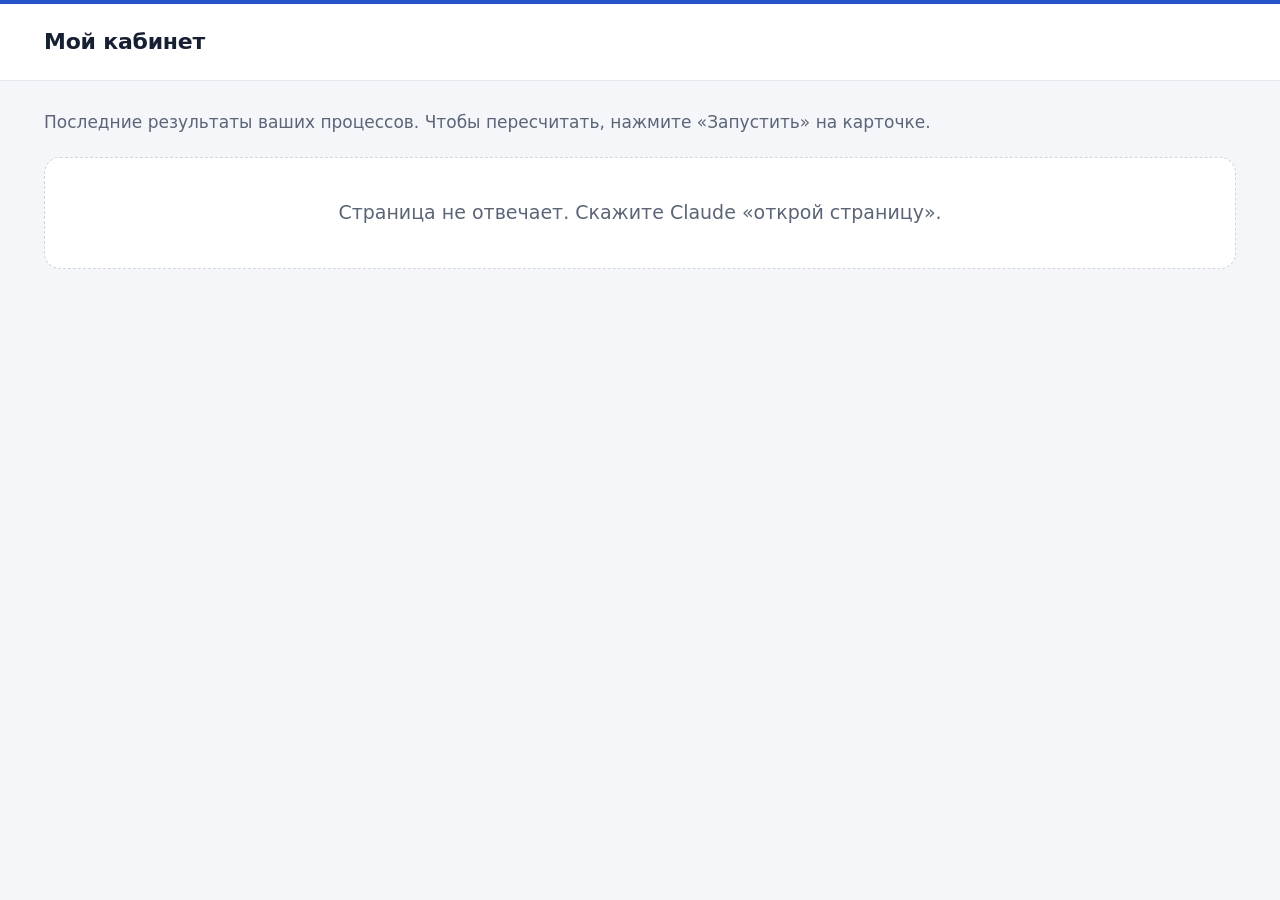
==== templates/site/index.html @ 658ce937 "feat: сервисы в кабинете, интернет в программах, бренд страницы (D113) Скилл не обязателен: основа п" ====
<!doctype html>
<html lang="ru">
<head>
<meta charset="utf-8">
<meta name="viewport" content="width=device-width, initial-scale=1">
<meta name="referrer" content="no-referrer">
<title>Мой кабинет</title>
<style>
  /* Цвета и размеры страницы. Папка бренда (brand/theme.css, подключена ниже) переопределяет эти переменные:
     --accent и --accent-ink: кнопка «Запустить» и её текст; --accent-dark и --accent-dark-ink: кнопка
     под указателем; --link: ссылки на файлы; --stripe: полоса над шапкой; --logo-height: высота логотипа.
     Текст на кнопке и ссылки держат контраст не ниже 4,5:1 (WCAG AA). */
  :root {
    color-scheme: light;
    --bg: #f4f6f9;
    --card: #ffffff;
    --header-bg: #ffffff;
    --text: #172033;
    --muted: #5b6577;
    --line: #e2e7ee;
    --line-strong: #cfd6e0;
    --th-bg: #f6f8fb;
    --accent: #2456c9;
    --accent-ink: #ffffff;
    --accent-dark: #1a3f96;
    --accent-dark-ink: #ffffff;
    --link: var(--accent-dark);
    --stripe: var(--accent);
    --logo-height: 40px;
    --radius: 16px;
    --shadow: 0 1px 2px rgba(16, 24, 40, 0.05), 0 2px 8px rgba(16, 24, 40, 0.04);
    --red: #b42318;
    --red-bg: #fef1f0;
    --yellow: #8a5300;
    --yellow-bg: #fff7e0;
    --green: #1f7a3a;
    --green-bg: #effaf2;
    --grey: #4f5662;
    --grey-bg: #f0f2f5;
  }
  * { box-sizing: border-box; }
  [hidden] { display: none !important; }
  body {
    margin: 0;
    background: var(--bg);
    color: var(--text);
    font: 17px/1.55 "Segoe UI Variable Text", "Segoe UI", system-ui, -apple-system, BlinkMacSystemFont, "Helvetica Neue", Roboto, Arial, sans-serif;
    -webkit-font-smoothing: antialiased;
    text-rendering: optimizeLegibility;
  }
  .wrap { max-width: 1240px; margin: 0 auto; padding-left: 24px; padding-right: 24px; }

  /* Шапка: полоса цвета компании, логотип, название страницы. */
  .top {
    background: var(--header-bg);
    border-bottom: 1px solid var(--line);
    box-shadow: inset 0 4px 0 var(--stripe);
  }
  .top-inner { display: flex; align-items: center; gap: 16px 22px; min-height: 80px; padding-top: 4px; }
  .brand-logo { display: block; height: var(--logo-height); width: auto; max-width: 260px; object-fit: contain; }
  .brand-name { font-size: 20px; font-weight: 700; letter-spacing: -0.01em; white-space: nowrap; }
  h1 { font-size: 22px; line-height: 1.2; font-weight: 600; letter-spacing: -0.01em; margin: 0; }
  .top.branded h1 { padding-left: 22px; border-left: 1px solid var(--line-strong); color: var(--muted); }

  main { padding-top: 28px; padding-bottom: 56px; }
  .lead { margin: 0 0 22px; color: var(--muted); font-size: 17px; }
  .empty, .loading {
    background: var(--card);
    border: 1px dashed var(--line-strong);
    border-radius: var(--radius);
    padding: 40px 28px;
    font-size: 19px;
    text-align: center;
    color: var(--muted);
    margin: 0;
  }

  /* Карточка процесса. */
  .card {
    background: var(--card);
    border: 1px solid var(--line);
    border-radius: var(--radius);
    padding: 22px 26px 24px;
    margin-bottom: 20px;
    box-shadow: var(--shadow);
  }
  .card > :last-child { margin-bottom: 0; }
  .card-head { display: flex; flex-wrap: wrap; align-items: center; justify-content: space-between; gap: 12px 24px; }
  .card-title { display: flex; flex-wrap: wrap; align-items: center; gap: 8px 14px; min-width: 0; }
  .card h2 { font-size: 22px; line-height: 1.25; font-weight: 650; letter-spacing: -0.01em; margin: 0; overflow-wrap: anywhere; }
  .badge {
    display: inline-flex;
    align-items: center;
    gap: 7px;
    padding: 3px 12px;
    border-radius: 999px;
    font-size: 14px;
    font-weight: 600;
    line-height: 1.4;
  }
  .badge::before { content: ""; width: 8px; height: 8px; border-radius: 50%; background: currentColor; }
  .badge-red { color: var(--red); background: var(--red-bg); box-shadow: inset 0 0 0 1px rgba(180, 35, 24, 0.18); }
  .badge-yellow { color: var(--yellow); background: var(--yellow-bg); box-shadow: inset 0 0 0 1px rgba(138, 83, 0, 0.18); }
  .badge-green { color: var(--green); background: var(--green-bg); box-shadow: inset 0 0 0 1px rgba(31, 122, 58, 0.18); }
  .updated { color: var(--muted); font-size: 15px; margin: 4px 0 14px; }
  .summary {
    font-size: 18px;
    margin: 0 0 18px;
    padding: 12px 16px;
    background: var(--th-bg);
    border-radius: 10px;
  }

  /* Таблица результата: шапка таблицы остаётся на месте при прокрутке длинного списка. */
  .table-wrap { overflow: auto; max-height: 72vh; border: 1px solid var(--line); border-radius: 12px; }
  table { border-collapse: separate; border-spacing: 0; width: 100%; font-size: 15px; font-variant-numeric: tabular-nums; }
  th, td { text-align: left; vertical-align: top; padding: 10px 14px; border-bottom: 1px solid var(--line); }
  th {
    position: sticky;
    top: 0;
    z-index: 1;
    background: var(--th-bg);
    color: var(--muted);
    font-size: 14px;
    font-weight: 600;
    border-bottom-color: var(--line-strong);
  }
  tbody tr:last-child td { border-bottom: 0; }
  tbody tr:hover td { background-image: linear-gradient(rgba(16, 24, 40, 0.035), rgba(16, 24, 40, 0.035)); }
  td.mark { font-weight: 600; white-space: nowrap; }
  tr.row-red td { background-color: var(--red-bg); }
  tr.row-yellow td { background-color: var(--yellow-bg); }
  tr.row-green td { background-color: var(--green-bg); }
  tr.row-grey td { background-color: var(--grey-bg); }
  tr.row-red td.mark { color: var(--red); }
  tr.row-yellow td.mark { color: var(--yellow); }
  tr.row-green td.mark { color: var(--green); }
  tr.row-grey td.mark, tr.row-info td.mark { color: var(--grey); }
  tr[class^="row-"] td.mark::before {
    content: "";
    display: inline-block;
    width: 8px;
    height: 8px;
    margin: 0 8px 1px 0;
    border-radius: 50%;
    background: currentColor;
    vertical-align: middle;
  }
  tr.row-info td.mark::before { border-radius: 2px; }
  .files { margin: 16px 0 0; color: var(--muted); }
  .files a { color: var(--link); font-weight: 600; text-underline-offset: 3px; }
  .files a:hover { text-decoration-thickness: 2px; }

  /* Кнопка «Запустить»: треугольник «пуск», во время расчёта крутится значок. */
  .actions { display: flex; align-items: center; }
  .actions p { margin: 0; }
  button.run {
    display: inline-flex;
    align-items: center;
    justify-content: center;
    gap: 10px;
    font: inherit;
    font-size: 16px;
    font-weight: 600;
    min-height: 46px;
    padding: 10px 24px 10px 20px;
    border: 0;
    border-radius: 10px;
    background: var(--accent);
    color: var(--accent-ink);
    box-shadow: 0 1px 2px rgba(16, 24, 40, 0.14);
    cursor: pointer;
    transition: background-color 0.15s ease, color 0.15s ease;
  }
  button.run::before {
    content: "";
    width: 0;
    height: 0;
    border-left: 10px solid currentColor;
    border-top: 6px solid transparent;
    border-bottom: 6px solid transparent;
  }
  button.run:hover:not(:disabled) { background: var(--accent-dark); color: var(--accent-dark-ink); }
  button.run:focus-visible { outline: 3px solid var(--accent-dark); outline-offset: 3px; }
  button.run:disabled { background: #e6e9ef; color: #4a5363; box-shadow: none; cursor: default; }
  button.run:disabled::before {
    width: 14px;
    height: 14px;
    border: 2px solid currentColor;
    border-right-color: transparent;
    border-radius: 50%;
    animation: spin 0.9s linear infinite;
  }
  @keyframes spin { to { transform: rotate(360deg); } }
  @media (prefers-reduced-motion: reduce) {
    button.run:disabled::before { animation: none; }
  }
  .hint { color: var(--muted); }
  .error, .run-error { color: var(--red); overflow-wrap: anywhere; }
  .error { margin: 12px 0 0; }
  .run-error { margin: 12px 0 0; font-weight: 600; padding: 10px 14px; background: var(--red-bg); border-radius: 10px; }

  @media (max-width: 640px) {
    body { font-size: 16px; }
    .wrap { padding-left: 16px; padding-right: 16px; }
    .top-inner { min-height: 64px; }
    .brand-logo { height: calc(var(--logo-height) * 0.8); }
    h1 { font-size: 19px; }
    .top.branded h1 { padding-left: 16px; }
    main { padding-top: 20px; }
    .card { padding: 16px; }
    .card h2 { font-size: 20px; }
    .summary { font-size: 17px; }
    table { font-size: 14px; }
    .actions, button.run { width: 100%; }
  }
</style>
<link rel="stylesheet" href="brand/theme.css">
</head>
<body data-cabinet="ok">
<header class="top" id="top">
  <div class="wrap top-inner">
    <img class="brand-logo" id="brand-logo" alt="" hidden>
    <span class="brand-name" id="brand-name" hidden></span>
    <h1>Мой кабинет</h1>
  </div>
</header>
<main class="wrap">
  <p class="lead">Последние результаты ваших процессов. Чтобы пересчитать, нажмите «Запустить» на карточке.</p>
  <div id="processes" aria-live="polite"><p class="loading">Загружаю процессы…</p></div>
</main>
<script src="render.js"></script>
<script>
(function () {
  'use strict';
  var box = document.getElementById('processes');
  var list = [];
  var messages = {};
  var POLL_MS = 2000;
  var REFRESH_MS = 10000;
  var shown = '';
  var OFFLINE = 'Страница не отвечает. Скажите Claude «открой страницу».';
  var STOPPED = 'Страница остановлена. Скажите Claude «открой страницу».';
  // После трёх неудачных запросов подряд вкладка больше ничего не спрашивает: страница остановлена,
  // а на её номере может работать чужая программа. Адрес с новым токеном даёт Claude.
  var MAX_FAILS = 3;
  var fails = 0;
  var stopped = false;
  var timer = null;

  // true: запросов больше не будет.
  function failed() {
    fails += 1;
    if (fails < MAX_FAILS) return false;
    stopped = true;
    if (timer !== null) clearInterval(timer);
    shown = '';
    box.innerHTML = '<p class="empty">' + STOPPED + '</p>';
    return true;
  }

  function answered() {
    fails = 0;
  }

  // Перерисовываем, только если что-то поменялось: иначе прокрутка таблиц сбрасывалась бы раз в 10 секунд.
  function draw() {
    if (stopped) return;
    var html = window.CabinetRender.renderPage(list, messages);
    if (html === shown) return;
    shown = html;
    box.innerHTML = html;
  }

  function find(slug) {
    for (var i = 0; i < list.length; i++) if (list[i].slug === slug) return list[i];
    return null;
  }

  function setRunning(slug, running) {
    var p = find(slug);
    if (p) p.running = running;
  }

  function load() {
    if (stopped) return;
    return fetch('api/processes', { cache: 'no-store' })
      .then(function (r) {
        if (!r.ok) throw new Error(String(r.status));
        return r.json();
      })
      .then(function (data) {
        if (!Array.isArray(data)) throw new Error('не список');
        answered();
        list = data;
        draw();
        list.forEach(function (p) {
          if (p.running) poll(p.slug);
        });
      })
      .catch(function () {
        if (failed()) return;
        shown = '';
        box.innerHTML = '<p class="empty">' + OFFLINE + '</p>';
      });
  }

  var polling = {};

  // Раз в 2 секунды спрашиваем, идёт ли расчёт; по окончании перерисовываем карточки.
  function poll(slug) {
    if (stopped || polling[slug]) return;
    polling[slug] = true;
    setTimeout(function () {
      if (stopped) return;
      fetch('api/status/' + encodeURIComponent(slug), { cache: 'no-store' })
        .then(function (r) {
          if (r.status === 403) throw new Error('403');
          return r.json();
        })
        .then(function (s) {
          answered();
          polling[slug] = false;
          if (s.running) return poll(slug);
          if (s.lastRun && !s.lastRun.ok) {
            messages[slug] = 'Расчёт не удался. Подробности в output/' + slug + '/last-run.log';
          } else {
            delete messages[slug];
          }
          return load();
        })
        .catch(function () {
          polling[slug] = false;
          if (failed()) return;
          messages[slug] = OFFLINE;
          setRunning(slug, false);
          draw();
        });
    }, POLL_MS);
  }

  function run(slug) {
    if (stopped) return;
    delete messages[slug];
    setRunning(slug, true);
    draw();
    fetch('api/run/' + encodeURIComponent(slug), {
      method: 'POST',
      headers: { 'X-Cabinet': '1', 'Content-Type': 'application/json' },
      body: '{}',
    })
      .then(function (r) {
        if (r.status === 202) {
          answered();
          return poll(slug);
        }
        return r.json().catch(function () { return {}; }).then(function (j) {
          // 403 без текста ошибки: адрес с этим токеном уже не страница кабинета.
          if (r.status === 403 && !j.error) throw new Error('403');
          answered();
          messages[slug] = j.error || 'Не получилось запустить расчёт.';
          // 409 ERUNNING: этот процесс уже идёт, ждём его; успел закончиться, показываем свежую карточку.
          // 409 ELIMIT (идут два других расчёта) и прочие ошибки: текст остаётся, кнопка снова доступна.
          if (r.status === 409 && j.code === 'ERUNNING') {
            return fetch('api/status/' + encodeURIComponent(slug), { cache: 'no-store' })
              .then(function (x) { return x.json(); })
              .then(function (s) {
                if (s.running) {
                  draw();
                  return poll(slug);
                }
                delete messages[slug];
                return load();
              });
          }
          setRunning(slug, false);
          draw();
        });
      })
      .catch(function () {
        if (failed()) return;
        messages[slug] = OFFLINE;
        setRunning(slug, false);
        draw();
      });
  }

  box.addEventListener('click', function (e) {
    var b = e.target.closest('button[data-run]');
    if (b && !b.disabled && !stopped) run(b.getAttribute('data-run'));
  });
  // Вернулись на страницу (например, после запуска фразой в Claude): показываем свежие карточки.
  window.addEventListener('focus', load);
  // Запуск фразой в Claude: пока страница на экране, список перечитывается раз в 10 секунд, и время на карточке
  // обновляется без перезагрузки. Скрытая вкладка не опрашивает.
  timer = setInterval(function () {
    if (document.visibilityState === 'visible') load();
  }, REFRESH_MS);
  document.addEventListener('visibilitychange', function () {
    if (document.visibilityState === 'visible') load();
  });
  load();
})();
</script>
<script>
// Логотип и название компании из папки бренда (tools/brand.mjs): brand/logo.svg, иначе brand/logo.png,
// название из brand/brand.json ({"name": "..."}). Нет папки или файла: шапка без логотипа и пустых рамок.
(function () {
  'use strict';
  var top = document.getElementById('top');
  var logo = document.getElementById('brand-logo');
  var nameBox = document.getElementById('brand-name');
  if (!top || !logo || !nameBox || typeof logo.addEventListener !== 'function') return;
  var TITLE = 'Мой кабинет';
  var sources = ['brand/logo.svg', 'brand/logo.png'];
  var state = { name: '', logo: false };

  function paint() {
    top.className = state.logo || state.name ? 'top branded' : 'top';
    logo.hidden = !state.logo;
    logo.alt = state.name || 'Логотип компании';
    // С логотипом название не повторяем: оно уже на логотипе.
    nameBox.hidden = state.logo || !state.name;
    nameBox.textContent = state.name;
    document.title = state.name ? TITLE + ' · ' + state.name : TITLE;
  }

  logo.addEventListener('load', function () {
    state.logo = true;
    paint();
  });
  logo.addEventListener('error', function () {
    sources.shift();
    if (sources.length) {
      logo.src = sources[0];
      return;
    }
    state.logo = false;
    paint();
  });
  logo.src = sources[0];

  fetch('brand/brand.json', { cache: 'no-store' })
    .then(function (r) {
      return r.ok ? r.json() : null;
    })
    .then(function (b) {
      var name = b && typeof b.name === 'string' ? b.name.trim().slice(0, 80) : '';
      if (!name) return;
      state.name = name;
      paint();
    })
    .catch(function () {});
})();
</script>
</body>
</html>
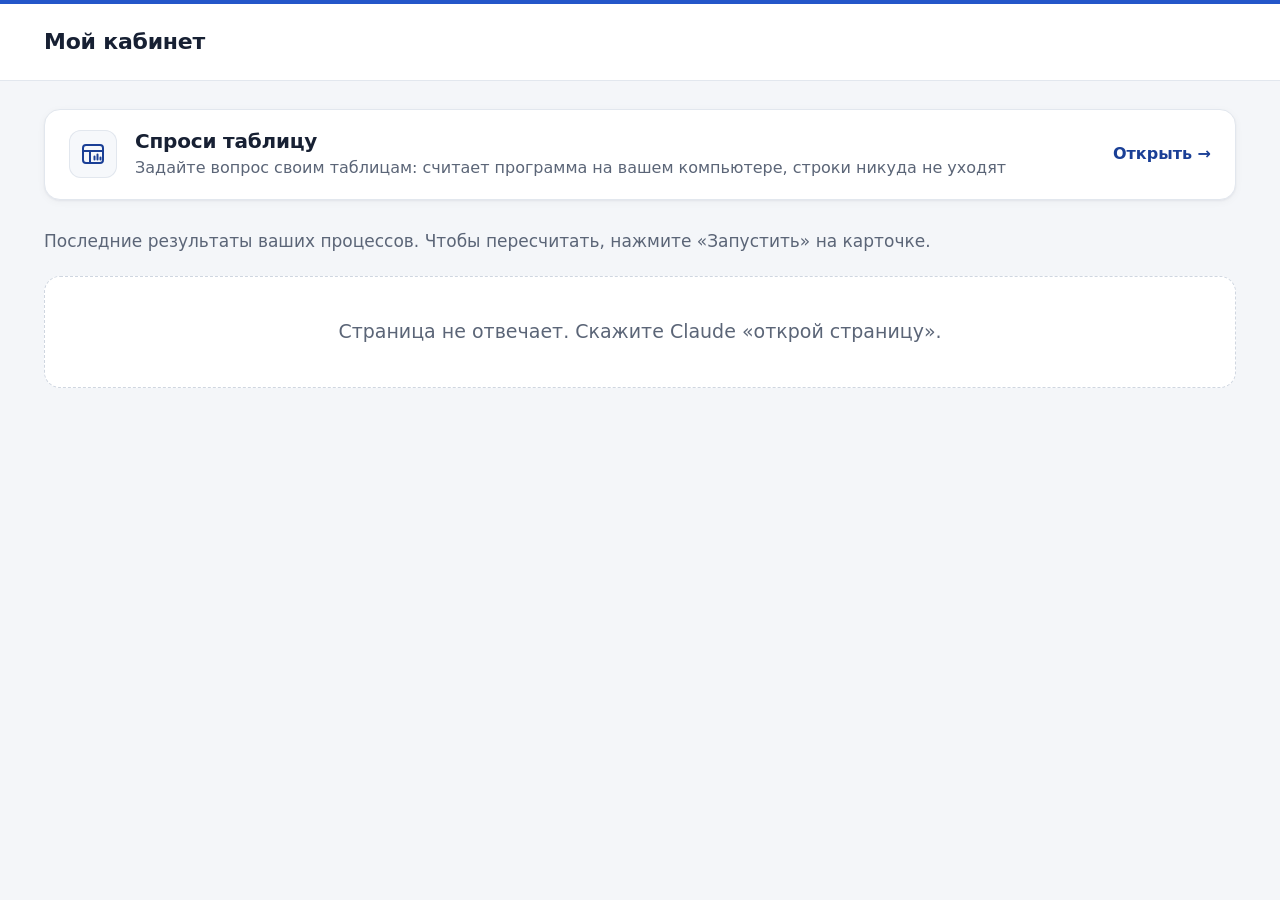
==== commit cf16a0f2: "feat: сервис «Спроси таблицу», модель в сервисах через проверку данных, секреты в .env (D114) - tool" ====
--- a/templates/site/index.html
+++ b/templates/site/index.html
@@ -75,6 +75,39 @@
     margin: 0;
   }
 
+  /* Карточка-ссылка на сервис «Спроси таблицу» (страница analiz.html): видна всегда, над карточками процессов. */
+  .service {
+    display: flex;
+    align-items: center;
+    gap: 18px;
+    background: var(--card);
+    border: 1px solid var(--line);
+    border-radius: var(--radius);
+    padding: 18px 24px;
+    margin-bottom: 28px;
+    box-shadow: var(--shadow);
+    color: var(--text);
+    text-decoration: none;
+    transition: border-color 0.15s ease, box-shadow 0.15s ease;
+  }
+  .service:hover { border-color: var(--accent-dark); box-shadow: 0 2px 4px rgba(16, 24, 40, 0.06), 0 6px 18px rgba(16, 24, 40, 0.08); }
+  .service:focus-visible { outline: 3px solid var(--accent-dark); outline-offset: 3px; }
+  .service-icon {
+    flex: none;
+    display: grid;
+    place-items: center;
+    width: 48px;
+    height: 48px;
+    border-radius: 12px;
+    background: var(--th-bg);
+    box-shadow: inset 0 0 0 1px var(--line);
+    color: var(--accent-dark);
+  }
+  .service-text { display: flex; flex-direction: column; gap: 2px; min-width: 0; flex: 1; }
+  .service-title { font-size: 20px; font-weight: 650; letter-spacing: -0.01em; line-height: 1.3; }
+  .service-desc { color: var(--muted); font-size: 16px; }
+  .service-go { flex: none; color: var(--link); font-weight: 600; font-size: 16px; white-space: nowrap; }
+
   /* Карточка процесса. */
   .card {
     background: var(--card);
@@ -213,6 +246,8 @@
     .summary { font-size: 17px; }
     table { font-size: 14px; }
     .actions, button.run { width: 100%; }
+    .service { padding: 14px 16px; gap: 14px; align-items: flex-start; }
+    .service-go { display: none; }
   }
 </style>
 <link rel="stylesheet" href="brand/theme.css">
@@ -226,6 +261,14 @@
   </div>
 </header>
 <main class="wrap">
+  <a class="service" href="analiz.html">
+    <span class="service-icon" aria-hidden="true"><svg width="26" height="26" viewBox="0 0 26 26" fill="none" stroke="currentColor" stroke-width="2" stroke-linecap="round" stroke-linejoin="round"><rect x="3" y="4" width="20" height="18" rx="3"/><path d="M3 10h20M10 10v12"/><path d="M14.5 18.5v-3M17.5 18.5v-5M20.5 18.5v-2"/></svg></span>
+    <span class="service-text">
+      <span class="service-title">Спроси таблицу</span>
+      <span class="service-desc">Задайте вопрос своим таблицам: считает программа на вашем компьютере, строки никуда не уходят</span>
+    </span>
+    <span class="service-go" aria-hidden="true">Открыть →</span>
+  </a>
   <p class="lead">Последние результаты ваших процессов. Чтобы пересчитать, нажмите «Запустить» на карточке.</p>
   <div id="processes" aria-live="polite"><p class="loading">Загружаю процессы…</p></div>
 </main>
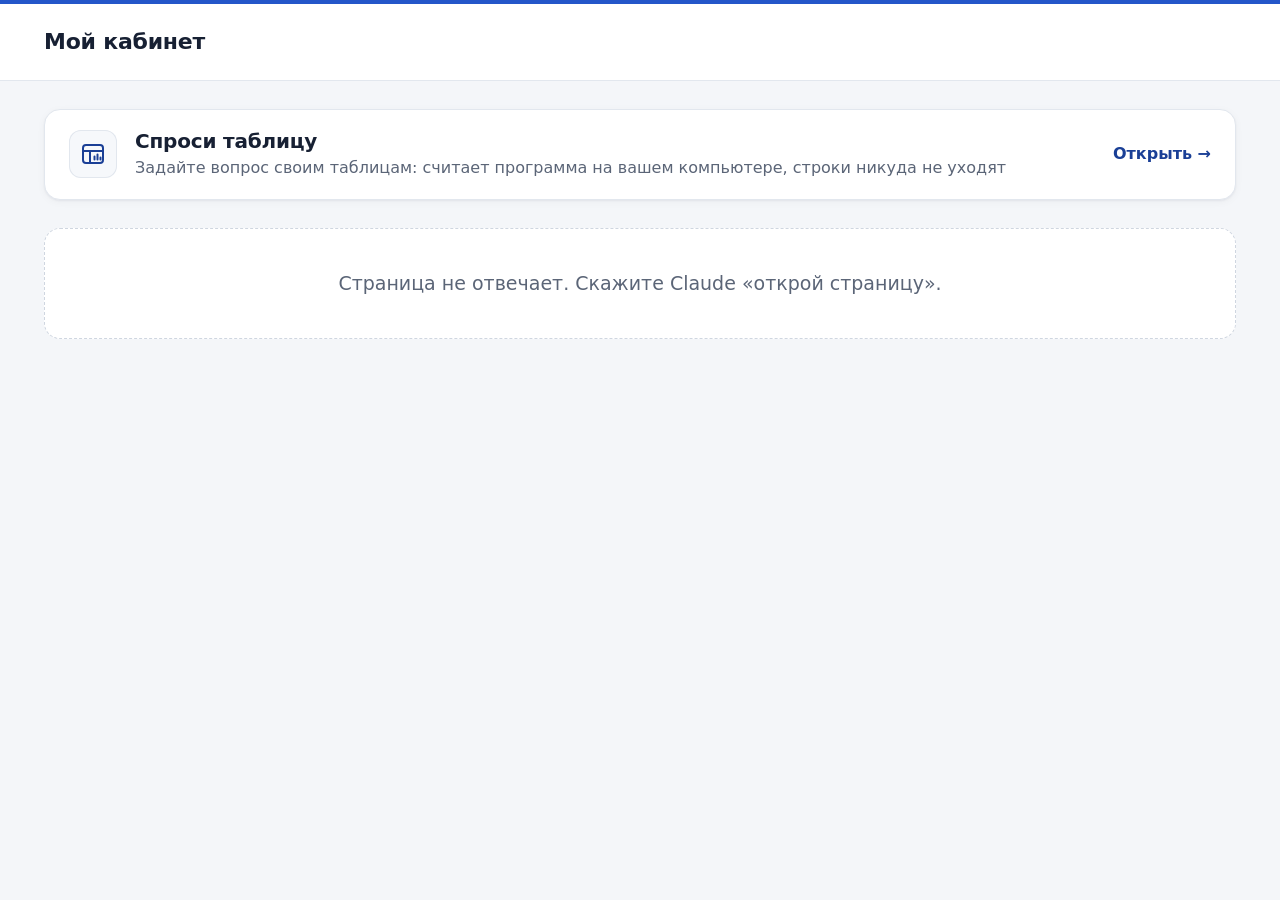
==== commit 45cdb317: "fix: главная без строки «Последние результаты» и без подсказки при пустом списке (Дмитрий 29.10) Co-" ====
--- a/templates/site/index.html
+++ b/templates/site/index.html
@@ -269,7 +269,6 @@
     </span>
     <span class="service-go" aria-hidden="true">Открыть →</span>
   </a>
-  <p class="lead">Последние результаты ваших процессов. Чтобы пересчитать, нажмите «Запустить» на карточке.</p>
   <div id="processes" aria-live="polite"><p class="loading">Загружаю процессы…</p></div>
 </main>
 <script src="render.js"></script>
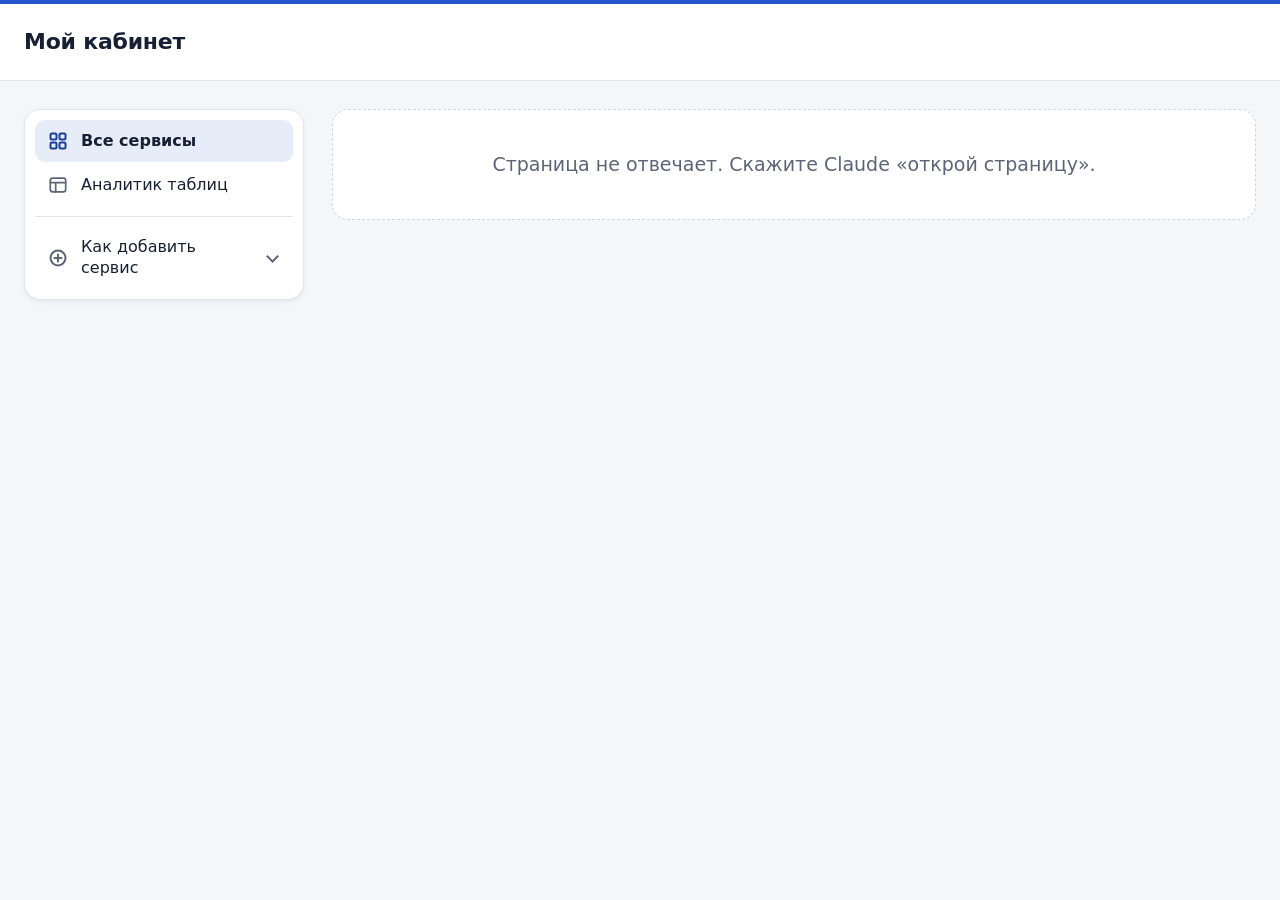
==== commit beea38ac: "feat: сервисы-проекты, витрина кабинета, «Аналитик таблиц», загрузка файлов (Дмитрий 30.10) - Сервис" ====
--- a/templates/site/index.html
+++ b/templates/site/index.html
@@ -48,7 +48,8 @@
     -webkit-font-smoothing: antialiased;
     text-rendering: optimizeLegibility;
   }
-  .wrap { max-width: 1240px; margin: 0 auto; padding-left: 24px; padding-right: 24px; }
+  .wrap { max-width: 1280px; margin: 0 auto; padding-left: 24px; padding-right: 24px; }
+  .sr-only { position: absolute; width: 1px; height: 1px; overflow: hidden; clip: rect(0 0 0 0); white-space: nowrap; }
 
   /* Шапка: полоса цвета компании, логотип, название страницы. */
   .top {
@@ -62,9 +63,73 @@
   h1 { font-size: 22px; line-height: 1.2; font-weight: 600; letter-spacing: -0.01em; margin: 0; }
   .top.branded h1 { padding-left: 22px; border-left: 1px solid var(--line-strong); color: var(--muted); }
 
-  main { padding-top: 28px; padding-bottom: 56px; }
-  .lead { margin: 0 0 22px; color: var(--muted); font-size: 17px; }
-  .empty, .loading {
+  /* Каркас: меню слева, сервисы справа. Каркас и меню такие же на странице «Аналитик таблиц» (analiz.html). */
+  .layout { display: grid; grid-template-columns: 280px minmax(0, 1fr); gap: 28px; align-items: start; padding-top: 28px; padding-bottom: 56px; }
+  main { min-width: 0; }
+  .side { position: sticky; top: 20px; }
+  .nav-toggle { display: none; }
+  .nav-body {
+    background: var(--card);
+    border: 1px solid var(--line);
+    border-radius: var(--radius);
+    box-shadow: var(--shadow);
+    padding: 10px;
+    max-height: calc(100vh - 40px);
+    overflow-y: auto;
+  }
+  .nav-item {
+    display: flex;
+    align-items: center;
+    gap: 12px;
+    width: 100%;
+    padding: 10px 12px;
+    border-radius: 10px;
+    color: var(--text);
+    text-decoration: none;
+    font-size: 16px;
+    font-weight: 500;
+    line-height: 1.3;
+    cursor: pointer;
+  }
+  .nav-item + .nav-item { margin-top: 2px; }
+  .nav-item:hover { background: var(--th-bg); }
+  .nav-item:focus-visible { outline: 3px solid var(--accent-dark); outline-offset: -2px; }
+  .nav-item[aria-current="page"] {
+    background: var(--th-bg);
+    background: color-mix(in srgb, var(--accent) 11%, var(--card));
+    font-weight: 650;
+  }
+  .nav-icon { flex: none; display: grid; place-items: center; width: 22px; height: 22px; color: var(--muted); }
+  .nav-item[aria-current="page"] .nav-icon { color: var(--accent-dark); }
+  .nav-label { min-width: 0; overflow-wrap: anywhere; }
+  .nav-group { margin-top: 10px; padding-top: 10px; border-top: 1px solid var(--line); }
+  .nav-title { margin: 4px 12px 6px; font-size: 13px; font-weight: 650; letter-spacing: 0.04em; text-transform: uppercase; color: var(--muted); }
+  /* Точка статуса процесса в меню: 22px по ширине, как значки пунктов выше. */
+  .dot { flex: none; width: 10px; height: 10px; margin: 0 6px; border-radius: 50%; background: var(--card); box-shadow: inset 0 0 0 2px #9aa3b2; }
+  .dot-red { background: #d92d20; box-shadow: none; }
+  .dot-yellow { background: #e9a800; box-shadow: none; }
+  .dot-green { background: #2e9e50; box-shadow: none; }
+  .dot-run { background: var(--accent); box-shadow: none; animation: pulse 1.4s ease-in-out infinite; }
+  @keyframes pulse { 50% { opacity: 0.35; } }
+  .nav-help { margin-top: 10px; padding-top: 10px; border-top: 1px solid var(--line); }
+  .nav-help > summary { list-style: none; }
+  .nav-help > summary::-webkit-details-marker { display: none; }
+  .nav-help > summary::after {
+    content: "";
+    flex: none;
+    width: 7px;
+    height: 7px;
+    margin: 0 4px 3px auto;
+    border-right: 2px solid var(--muted);
+    border-bottom: 2px solid var(--muted);
+    transform: rotate(45deg);
+    transition: transform 0.15s ease;
+  }
+  .nav-help[open] > summary::after { transform: rotate(-135deg); margin-bottom: -3px; }
+  .help { margin: 4px 12px 8px 46px; font-size: 15px; line-height: 1.5; color: var(--muted); }
+  .help b { color: var(--text); font-weight: 600; }
+
+  .loading, .empty {
     background: var(--card);
     border: 1px dashed var(--line-strong);
     border-radius: var(--radius);
@@ -75,38 +140,92 @@
     margin: 0;
   }
 
-  /* Карточка-ссылка на сервис «Спроси таблицу» (страница analiz.html): видна всегда, над карточками процессов. */
-  .service {
+  /* Сетка карточек сервисов: «Аналитик таблиц» и процессы, по 2-3 в ряд. */
+  .grid { display: grid; grid-template-columns: repeat(auto-fill, minmax(268px, 1fr)); gap: 20px; }
+  .tile {
     display: flex;
-    align-items: center;
-    gap: 18px;
+    flex-direction: column;
+    gap: 8px;
+    min-width: 0;
+    min-height: 236px;
     background: var(--card);
     border: 1px solid var(--line);
     border-radius: var(--radius);
-    padding: 18px 24px;
-    margin-bottom: 28px;
+    padding: 20px 22px 22px;
     box-shadow: var(--shadow);
     color: var(--text);
     text-decoration: none;
     transition: border-color 0.15s ease, box-shadow 0.15s ease;
   }
-  .service:hover { border-color: var(--accent-dark); box-shadow: 0 2px 4px rgba(16, 24, 40, 0.06), 0 6px 18px rgba(16, 24, 40, 0.08); }
-  .service:focus-visible { outline: 3px solid var(--accent-dark); outline-offset: 3px; }
-  .service-icon {
+  .tile:hover { border-color: var(--line-strong); box-shadow: 0 2px 4px rgba(16, 24, 40, 0.06), 0 6px 18px rgba(16, 24, 40, 0.08); }
+  a.tile:hover { border-color: var(--accent-dark); }
+  a.tile:focus-visible { outline: 3px solid var(--accent-dark); outline-offset: 3px; }
+  .tile-top { display: flex; align-items: center; justify-content: space-between; gap: 10px; margin-bottom: 6px; }
+  .tile-icon {
     flex: none;
     display: grid;
     place-items: center;
-    width: 48px;
-    height: 48px;
+    width: 46px;
+    height: 46px;
     border-radius: 12px;
     background: var(--th-bg);
     box-shadow: inset 0 0 0 1px var(--line);
     color: var(--accent-dark);
   }
-  .service-text { display: flex; flex-direction: column; gap: 2px; min-width: 0; flex: 1; }
-  .service-title { font-size: 20px; font-weight: 650; letter-spacing: -0.01em; line-height: 1.3; }
-  .service-desc { color: var(--muted); font-size: 16px; }
-  .service-go { flex: none; color: var(--link); font-weight: 600; font-size: 16px; white-space: nowrap; }
+  .tile-icon-red { color: var(--red); background: var(--red-bg); box-shadow: inset 0 0 0 1px rgba(180, 35, 24, 0.14); }
+  .tile-icon-yellow { color: var(--yellow); background: var(--yellow-bg); box-shadow: inset 0 0 0 1px rgba(138, 83, 0, 0.14); }
+  .tile-icon-green { color: var(--green); background: var(--green-bg); box-shadow: inset 0 0 0 1px rgba(31, 122, 58, 0.14); }
+  .tile-icon-none { color: var(--grey); }
+  .tile-title { display: block; margin: 0; font-size: 19px; line-height: 1.3; font-weight: 650; letter-spacing: -0.01em; overflow-wrap: anywhere; }
+  .tile-title a { color: inherit; text-decoration: none; }
+  .tile-title a:hover { text-decoration: underline; text-underline-offset: 3px; }
+  .tile-title a:focus-visible { outline: 3px solid var(--accent-dark); outline-offset: 2px; border-radius: 4px; }
+  .tile-desc, .tile-when { margin: 0; color: var(--muted); font-size: 15px; line-height: 1.45; }
+  .tile-sum, .tile-error {
+    margin: 0;
+    font-size: 15px;
+    line-height: 1.45;
+    display: -webkit-box;
+    -webkit-line-clamp: 2;
+    -webkit-box-orient: vertical;
+    overflow: hidden;
+    overflow-wrap: anywhere;
+  }
+  .tile-error { color: var(--red); }
+  .tile-about { color: var(--muted); }
+  .tile .run-error { margin: 2px 0 0; padding: 8px 12px; font-size: 14px; }
+  .tile-actions { display: flex; flex-wrap: wrap; align-items: center; gap: 10px; margin-top: auto; padding-top: 14px; }
+  .tile-actions > .run, .tile-actions > .btn { flex: 1 1 auto; }
+  .tile-hint { margin: 0; flex: 1 1 100%; font-size: 14px; }
+  .btn {
+    display: inline-flex;
+    align-items: center;
+    justify-content: center;
+    min-height: 42px;
+    padding: 8px 14px;
+    border: 1px solid var(--line-strong);
+    border-radius: 10px;
+    background: var(--card);
+    color: var(--text);
+    font-size: 15px;
+    font-weight: 600;
+    text-decoration: none;
+    white-space: nowrap;
+    transition: border-color 0.15s ease, color 0.15s ease;
+  }
+  .btn:hover, a.tile:hover .btn { border-color: var(--accent-dark); color: var(--accent-dark); }
+  .btn:focus-visible { outline: 3px solid var(--accent-dark); outline-offset: 3px; }
+  /* «Открыть» у сервиса со своей страницей: главная кнопка, если «Запустить» нет. */
+  .btn.open:first-child { background: var(--accent); color: var(--accent-ink); border-color: transparent; }
+  .btn.open:first-child:hover { background: var(--accent-dark); color: var(--accent-dark-ink); }
+  .card .btn.open { min-height: 46px; padding: 10px 20px; font-size: 16px; }
+  .tile button.run { min-height: 42px; font-size: 15px; gap: 8px; padding: 8px 16px 8px 14px; }
+
+  /* Подробный вид процесса (#p=<slug> в адресе): ссылка «← Все сервисы» и полная карточка. */
+  .crumbs { margin: 0 0 14px; }
+  .back { color: var(--link); font-weight: 600; font-size: 16px; text-decoration: none; padding: 4px 2px; }
+  .back:hover { text-decoration: underline; text-underline-offset: 3px; }
+  .back:focus-visible { outline: 3px solid var(--accent-dark); outline-offset: 3px; border-radius: 4px; }
 
   /* Карточка процесса. */
   .card {
@@ -185,7 +304,7 @@
   .files a:hover { text-decoration-thickness: 2px; }
 
   /* Кнопка «Запустить»: треугольник «пуск», во время расчёта крутится значок. */
-  .actions { display: flex; align-items: center; }
+  .actions { display: flex; flex-wrap: wrap; align-items: center; gap: 10px; }
   .actions p { margin: 0; }
   button.run {
     display: inline-flex;
@@ -233,6 +352,46 @@
   .error { margin: 12px 0 0; }
   .run-error { margin: 12px 0 0; font-weight: 600; padding: 10px 14px; background: var(--red-bg); border-radius: 10px; }
 
+  /* Узкий экран: меню сворачивается наверх, кнопка «Меню» раскрывает его. */
+  @media (max-width: 900px) {
+    .layout { grid-template-columns: minmax(0, 1fr); gap: 16px; padding-top: 16px; }
+    .side { position: static; }
+    .nav-toggle {
+      display: flex;
+      align-items: center;
+      gap: 12px;
+      width: 100%;
+      min-height: 50px;
+      padding: 10px 16px;
+      background: var(--card);
+      border: 1px solid var(--line);
+      border-radius: 12px;
+      box-shadow: var(--shadow);
+      font: inherit;
+      font-size: 16px;
+      font-weight: 650;
+      color: var(--text);
+      text-align: left;
+      cursor: pointer;
+    }
+    .nav-toggle:focus-visible { outline: 3px solid var(--accent-dark); outline-offset: 2px; }
+    .nav-toggle svg { flex: none; color: var(--accent-dark); }
+    .nav-current { flex: 1; min-width: 0; color: var(--muted); font-weight: 500; white-space: nowrap; overflow: hidden; text-overflow: ellipsis; text-align: right; }
+    .nav-toggle::after {
+      content: "";
+      flex: none;
+      width: 7px;
+      height: 7px;
+      margin: 0 4px 3px 0;
+      border-right: 2px solid var(--muted);
+      border-bottom: 2px solid var(--muted);
+      transform: rotate(45deg);
+    }
+    .side.open .nav-toggle::after { transform: rotate(-135deg); margin-bottom: -3px; }
+    .nav-body { display: none; margin-top: 8px; max-height: none; }
+    .side.open .nav-body { display: block; }
+  }
+
   @media (max-width: 640px) {
     body { font-size: 16px; }
     .wrap { padding-left: 16px; padding-right: 16px; }
@@ -240,14 +399,13 @@
     .brand-logo { height: calc(var(--logo-height) * 0.8); }
     h1 { font-size: 19px; }
     .top.branded h1 { padding-left: 16px; }
-    main { padding-top: 20px; }
     .card { padding: 16px; }
     .card h2 { font-size: 20px; }
     .summary { font-size: 17px; }
     table { font-size: 14px; }
-    .actions, button.run { width: 100%; }
-    .service { padding: 14px 16px; gap: 14px; align-items: flex-start; }
-    .service-go { display: none; }
+    .card .actions, .card button.run { width: 100%; }
+    .grid { gap: 14px; }
+    .tile { min-height: 0; padding: 16px 16px 18px; }
   }
 </style>
 <link rel="stylesheet" href="brand/theme.css">
@@ -260,27 +418,51 @@
     <h1>Мой кабинет</h1>
   </div>
 </header>
-<main class="wrap">
-  <a class="service" href="analiz.html">
-    <span class="service-icon" aria-hidden="true"><svg width="26" height="26" viewBox="0 0 26 26" fill="none" stroke="currentColor" stroke-width="2" stroke-linecap="round" stroke-linejoin="round"><rect x="3" y="4" width="20" height="18" rx="3"/><path d="M3 10h20M10 10v12"/><path d="M14.5 18.5v-3M17.5 18.5v-5M20.5 18.5v-2"/></svg></span>
-    <span class="service-text">
-      <span class="service-title">Спроси таблицу</span>
-      <span class="service-desc">Задайте вопрос своим таблицам: считает программа на вашем компьютере, строки никуда не уходят</span>
-    </span>
-    <span class="service-go" aria-hidden="true">Открыть →</span>
-  </a>
-  <div id="processes" aria-live="polite"><p class="loading">Загружаю процессы…</p></div>
-</main>
+<div class="wrap layout">
+  <nav class="side" id="side" aria-label="Меню кабинета">
+    <button type="button" class="nav-toggle" id="nav-toggle" aria-expanded="false" aria-controls="nav-body">
+      <svg width="20" height="20" viewBox="0 0 20 20" fill="none" stroke="currentColor" stroke-width="2" stroke-linecap="round" aria-hidden="true"><path d="M3 5h14M3 10h14M3 15h14"/></svg>
+      <span>Меню</span>
+      <span class="nav-current" id="nav-current">Все сервисы</span>
+    </button>
+    <div class="nav-body" id="nav-body">
+      <a class="nav-item" id="nav-all" href="#" aria-current="page"><span class="nav-icon" aria-hidden="true"><svg width="20" height="20" viewBox="0 0 20 20" fill="none" stroke="currentColor" stroke-width="2" stroke-linejoin="round"><rect x="2.5" y="2.5" width="6" height="6" rx="1.5"/><rect x="11.5" y="2.5" width="6" height="6" rx="1.5"/><rect x="2.5" y="11.5" width="6" height="6" rx="1.5"/><rect x="11.5" y="11.5" width="6" height="6" rx="1.5"/></svg></span><span class="nav-label">Все сервисы</span></a>
+      <a class="nav-item" href="analiz.html"><span class="nav-icon" aria-hidden="true"><svg width="20" height="20" viewBox="0 0 26 26" fill="none" stroke="currentColor" stroke-width="2.2" stroke-linecap="round" stroke-linejoin="round"><rect x="3" y="4" width="20" height="18" rx="3"/><path d="M3 10h20M10 10v12"/></svg></span><span class="nav-label">Аналитик таблиц</span></a>
+      <div class="nav-group" id="nav-mine" hidden>
+        <p class="nav-title">Мои сервисы</p>
+        <div id="nav-list"></div>
+      </div>
+      <details class="nav-help">
+        <summary class="nav-item"><span class="nav-icon" aria-hidden="true"><svg width="20" height="20" viewBox="0 0 20 20" fill="none" stroke="currentColor" stroke-width="2" stroke-linecap="round"><circle cx="10" cy="10" r="7.5"/><path d="M10 6.5v7M6.5 10h7"/></svg></span><span class="nav-label">Как добавить сервис</span></summary>
+        <p class="help">Откройте Claude во вкладке <b>Code</b> в новой папке и скажите <b>«новый сервис»</b>: Claude создаст проект. Когда сервис готов, скажите <b>«добавь в кабинет»</b>.</p>
+      </details>
+    </div>
+  </nav>
+  <main id="main">
+    <div id="processes" aria-live="polite"><p class="loading">Загружаю сервисы…</p></div>
+  </main>
+</div>
 <script src="render.js"></script>
 <script>
 (function () {
   'use strict';
-  var box = document.getElementById('processes');
+  var R = window.CabinetRender;
+  var byId = function (id) { return document.getElementById(id); };
+  var box = byId('processes');
+  var navAll = byId('nav-all');
+  var navMine = byId('nav-mine');
+  var navList = byId('nav-list');
+  var navCurrent = byId('nav-current');
+  // Карточки из двух источников: процессы кабинета (api/processes) и встроенные проекты сервисов (api/services).
+  // Ключ карточки 'p:<slug>' или 's:<slug>' (R.itemKey): по нему сообщения, запуск и адрес подробного вида.
   var list = [];
+  var loaded = false;
   var messages = {};
+  var pending = {};
   var POLL_MS = 2000;
   var REFRESH_MS = 10000;
   var shown = '';
+  var shownNav = '';
   var OFFLINE = 'Страница не отвечает. Скажите Claude «открой страницу».';
   var STOPPED = 'Страница остановлена. Скажите Claude «открой страницу».';
   // После трёх неудачных запросов подряд вкладка больше ничего не спрашивает: страница остановлена,
@@ -289,6 +471,9 @@
   var fails = 0;
   var stopped = false;
   var timer = null;
+  // Маршрута api/services нет (ответ 404, кабинет до встроенных проектов): больше не спрашиваем.
+  var servicesOff = false;
+  var servicePoll = null;
 
   // true: запросов больше не будет.
   function failed() {
@@ -305,38 +490,89 @@
     fails = 0;
   }
 
+  function find(key) {
+    return R.findItem(list, key);
+  }
+
+  // Карточка, открытая справа (#p=<slug> или #s=<slug> в адресе); такой нет: сетка всех сервисов.
+  function openKey() {
+    var key = R.keyFromHash(location.hash);
+    return key && find(key) ? key : null;
+  }
+
+  // Меню слева: подсветка пункта, «Мои сервисы» с точками статуса (своих сервисов нет: раздела нет).
+  function drawNav(key) {
+    if (navAll) {
+      if (key) navAll.removeAttribute('aria-current');
+      else navAll.setAttribute('aria-current', 'page');
+    }
+    if (navMine) navMine.hidden = !list.length;
+    if (navList) {
+      var html = R.renderNav(list, key, '');
+      if (html !== shownNav) {
+        shownNav = html;
+        navList.innerHTML = html;
+      }
+    }
+    if (navCurrent) {
+      var it = key ? find(key) : null;
+      navCurrent.textContent = it ? it.title || it.name || it.slug : 'Все сервисы';
+    }
+  }
+
   // Перерисовываем, только если что-то поменялось: иначе прокрутка таблиц сбрасывалась бы раз в 10 секунд.
   function draw() {
-    if (stopped) return;
-    var html = window.CabinetRender.renderPage(list, messages);
+    if (stopped || !loaded) return;
+    var key = openKey();
+    drawNav(key);
+    var html = R.renderPage(list, messages, { key: key });
     if (html === shown) return;
     shown = html;
     box.innerHTML = html;
   }
 
-  function find(slug) {
-    for (var i = 0; i < list.length; i++) if (list[i].slug === slug) return list[i];
-    return null;
-  }
-
-  function setRunning(slug, running) {
-    var p = find(slug);
+  function setRunning(key, running) {
+    var p = find(key);
     if (p) p.running = running;
+  }
+
+  // Встроенные проекты: список или [] (маршрута нет, ошибка): тогда их просто не видно. Счёт неудач не трогает.
+  function loadServices() {
+    if (servicesOff) return Promise.resolve([]);
+    return fetch('api/services', { cache: 'no-store' })
+      .then(function (r) {
+        if (r.status === 404) {
+          servicesOff = true;
+          return [];
+        }
+        if (!r.ok) return [];
+        return r.json().then(R.servicesFrom, function () { return []; });
+      })
+      .catch(function () { return []; });
   }
 
   function load() {
     if (stopped) return;
-    return fetch('api/processes', { cache: 'no-store' })
-      .then(function (r) {
-        if (!r.ok) throw new Error(String(r.status));
-        return r.json();
-      })
-      .then(function (data) {
+    var processes = fetch('api/processes', { cache: 'no-store' }).then(function (r) {
+      if (!r.ok) throw new Error(String(r.status));
+      return r.json();
+    });
+    return Promise.all([processes, loadServices()])
+      .then(function (both) {
+        var data = both[0];
         if (!Array.isArray(data)) throw new Error('не список');
         answered();
-        list = data;
+        list = data.concat(both[1]);
+        // Запуск, на который сервер ещё не ответил: кнопка остаётся «идёт расчёт…».
+        list.forEach(function (p) {
+          if (pending[R.itemKey(p)]) p.running = true;
+        });
+        loaded = true;
         draw();
-        list.forEach(function (p) {
+        both[1].forEach(function (s) {
+          if (s.running) pollServices();
+        });
+        data.forEach(function (p) {
           if (p.running) poll(p.slug);
         });
       })
@@ -349,10 +585,11 @@
 
   var polling = {};
 
-  // Раз в 2 секунды спрашиваем, идёт ли расчёт; по окончании перерисовываем карточки.
+  // Раз в 2 секунды спрашиваем, идёт ли расчёт процесса; по окончании перерисовываем карточки.
   function poll(slug) {
     if (stopped || polling[slug]) return;
     polling[slug] = true;
+    var key = 'p:' + slug;
     setTimeout(function () {
       if (stopped) return;
       fetch('api/status/' + encodeURIComponent(slug), { cache: 'no-store' })
@@ -365,26 +602,36 @@
           polling[slug] = false;
           if (s.running) return poll(slug);
           if (s.lastRun && !s.lastRun.ok) {
-            messages[slug] = 'Расчёт не удался. Подробности в output/' + slug + '/last-run.log';
+            messages[key] = 'Расчёт не удался. Подробности в output/' + slug + '/last-run.log';
           } else {
-            delete messages[slug];
+            delete messages[key];
           }
           return load();
         })
         .catch(function () {
           polling[slug] = false;
           if (failed()) return;
-          messages[slug] = OFFLINE;
-          setRunning(slug, false);
+          messages[key] = OFFLINE;
+          setRunning(key, false);
           draw();
         });
     }, POLL_MS);
   }
 
+  // Встроенный проект считается: список перечитывается раз в 2 секунды, пока у проекта стоит running.
+  function pollServices() {
+    if (stopped || servicePoll !== null) return;
+    servicePoll = setTimeout(function () {
+      servicePoll = null;
+      load();
+    }, POLL_MS);
+  }
+
   function run(slug) {
     if (stopped) return;
-    delete messages[slug];
-    setRunning(slug, true);
+    var key = 'p:' + slug;
+    delete messages[key];
+    setRunning(key, true);
     draw();
     fetch('api/run/' + encodeURIComponent(slug), {
       method: 'POST',
@@ -400,7 +647,7 @@
           // 403 без текста ошибки: адрес с этим токеном уже не страница кабинета.
           if (r.status === 403 && !j.error) throw new Error('403');
           answered();
-          messages[slug] = j.error || 'Не получилось запустить расчёт.';
+          messages[key] = j.error || 'Не получилось запустить расчёт.';
           // 409 ERUNNING: этот процесс уже идёт, ждём его; успел закончиться, показываем свежую карточку.
           // 409 ELIMIT (идут два других расчёта) и прочие ошибки: текст остаётся, кнопка снова доступна.
           if (r.status === 409 && j.code === 'ERUNNING') {
@@ -411,25 +658,70 @@
                   draw();
                   return poll(slug);
                 }
-                delete messages[slug];
+                delete messages[key];
                 return load();
               });
           }
-          setRunning(slug, false);
+          setRunning(key, false);
           draw();
         });
       })
       .catch(function () {
         if (failed()) return;
-        messages[slug] = OFFLINE;
-        setRunning(slug, false);
+        messages[key] = OFFLINE;
+        setRunning(key, false);
         draw();
       });
   }
 
+  // «Запустить» у встроенного проекта: POST api/services/run {slug}. Ответ 202: расчёт идёт, список опрашивается;
+  // 200: готово, свежий список; 409 ERUNNING: уже идёт; другая ошибка: её текст на карточке.
+  function runService(slug) {
+    if (stopped) return;
+    var key = 's:' + slug;
+    delete messages[key];
+    pending[key] = true;
+    setRunning(key, true);
+    draw();
+    fetch('api/services/run', {
+      method: 'POST',
+      headers: { 'X-Cabinet': '1', 'Content-Type': 'application/json' },
+      body: JSON.stringify({ slug: slug }),
+    })
+      .then(function (r) {
+        return r.json().catch(function () { return {}; }).then(function (j) {
+          delete pending[key];
+          if (r.status === 403 && !j.error) throw new Error('403');
+          answered();
+          if (r.ok || (r.status === 409 && j.code === 'ERUNNING')) {
+            if (j && j.ok === false && j.error) messages[key] = j.error;
+            return r.status === 200 ? load() : pollServices();
+          }
+          messages[key] = r.status === 404 && !j.error ? 'Сервис не найден в кабинете. Скажите Claude «открой страницу».' : j.error || 'Не получилось запустить сервис.';
+          setRunning(key, false);
+          draw();
+        });
+      })
+      .catch(function () {
+        delete pending[key];
+        if (failed()) return;
+        messages[key] = OFFLINE;
+        setRunning(key, false);
+        draw();
+      });
+  }
+
   box.addEventListener('click', function (e) {
+    if (stopped) return;
     var b = e.target.closest('button[data-run]');
-    if (b && !b.disabled && !stopped) run(b.getAttribute('data-run'));
+    if (b && !b.disabled) return run(b.getAttribute('data-run'));
+    b = e.target.closest('button[data-run-service]');
+    if (b && !b.disabled) runService(b.getAttribute('data-run-service'));
+  });
+  // «Подробнее», пункт меню, «← Все сервисы»: меняется только хеш адреса, страница не перезагружается.
+  window.addEventListener('hashchange', function () {
+    draw();
+    if (window.scrollTo) window.scrollTo(0, 0);
   });
   // Вернулись на страницу (например, после запуска фразой в Claude): показываем свежие карточки.
   window.addEventListener('focus', load);
@@ -445,6 +737,25 @@
 })();
 </script>
 <script>
+// Меню на узком экране: кнопка «Меню» раскрывает и сворачивает список, выбор пункта его сворачивает.
+(function () {
+  'use strict';
+  var side = document.getElementById('side');
+  var button = document.getElementById('nav-toggle');
+  if (!side || !button || typeof button.addEventListener !== 'function') return;
+  function set(open) {
+    side.className = open ? 'side open' : 'side';
+    button.setAttribute('aria-expanded', open ? 'true' : 'false');
+  }
+  button.addEventListener('click', function () {
+    set(button.getAttribute('aria-expanded') !== 'true');
+  });
+  window.addEventListener('hashchange', function () {
+    set(false);
+  });
+})();
+</script>
+<script>
 // Логотип и название компании из папки бренда (tools/brand.mjs): brand/logo.svg, иначе brand/logo.png,
 // название из brand/brand.json ({"name": "..."}). Нет папки или файла: шапка без логотипа и пустых рамок.
 (function () {
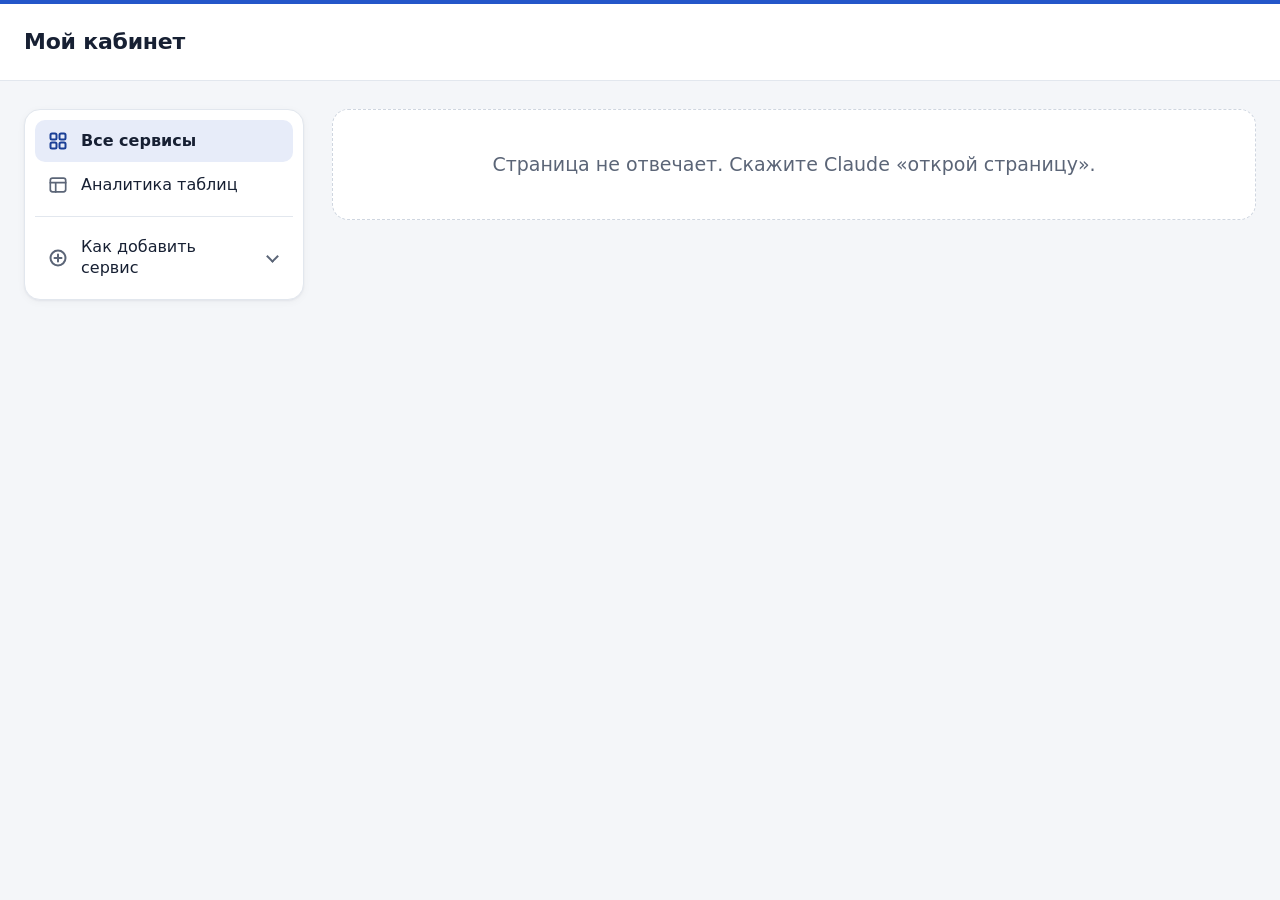
==== commit 67314315: "fix: сервис называется «Аналитика таблиц» (Дмитрий 30.10) Co-Authored-By: Claude Opus 5.5 <noreply@a" ====
--- a/templates/site/index.html
+++ b/templates/site/index.html
@@ -63,7 +63,7 @@
   h1 { font-size: 22px; line-height: 1.2; font-weight: 600; letter-spacing: -0.01em; margin: 0; }
   .top.branded h1 { padding-left: 22px; border-left: 1px solid var(--line-strong); color: var(--muted); }
 
-  /* Каркас: меню слева, сервисы справа. Каркас и меню такие же на странице «Аналитик таблиц» (analiz.html). */
+  /* Каркас: меню слева, сервисы справа. Каркас и меню такие же на странице «Аналитика таблиц» (analiz.html). */
   .layout { display: grid; grid-template-columns: 280px minmax(0, 1fr); gap: 28px; align-items: start; padding-top: 28px; padding-bottom: 56px; }
   main { min-width: 0; }
   .side { position: sticky; top: 20px; }
@@ -140,7 +140,7 @@
     margin: 0;
   }
 
-  /* Сетка карточек сервисов: «Аналитик таблиц» и процессы, по 2-3 в ряд. */
+  /* Сетка карточек сервисов: «Аналитика таблиц» и процессы, по 2-3 в ряд. */
   .grid { display: grid; grid-template-columns: repeat(auto-fill, minmax(268px, 1fr)); gap: 20px; }
   .tile {
     display: flex;
@@ -427,7 +427,7 @@
     </button>
     <div class="nav-body" id="nav-body">
       <a class="nav-item" id="nav-all" href="#" aria-current="page"><span class="nav-icon" aria-hidden="true"><svg width="20" height="20" viewBox="0 0 20 20" fill="none" stroke="currentColor" stroke-width="2" stroke-linejoin="round"><rect x="2.5" y="2.5" width="6" height="6" rx="1.5"/><rect x="11.5" y="2.5" width="6" height="6" rx="1.5"/><rect x="2.5" y="11.5" width="6" height="6" rx="1.5"/><rect x="11.5" y="11.5" width="6" height="6" rx="1.5"/></svg></span><span class="nav-label">Все сервисы</span></a>
-      <a class="nav-item" href="analiz.html"><span class="nav-icon" aria-hidden="true"><svg width="20" height="20" viewBox="0 0 26 26" fill="none" stroke="currentColor" stroke-width="2.2" stroke-linecap="round" stroke-linejoin="round"><rect x="3" y="4" width="20" height="18" rx="3"/><path d="M3 10h20M10 10v12"/></svg></span><span class="nav-label">Аналитик таблиц</span></a>
+      <a class="nav-item" href="analiz.html"><span class="nav-icon" aria-hidden="true"><svg width="20" height="20" viewBox="0 0 26 26" fill="none" stroke="currentColor" stroke-width="2.2" stroke-linecap="round" stroke-linejoin="round"><rect x="3" y="4" width="20" height="18" rx="3"/><path d="M3 10h20M10 10v12"/></svg></span><span class="nav-label">Аналитика таблиц</span></a>
       <div class="nav-group" id="nav-mine" hidden>
         <p class="nav-title">Мои сервисы</p>
         <div id="nav-list"></div>
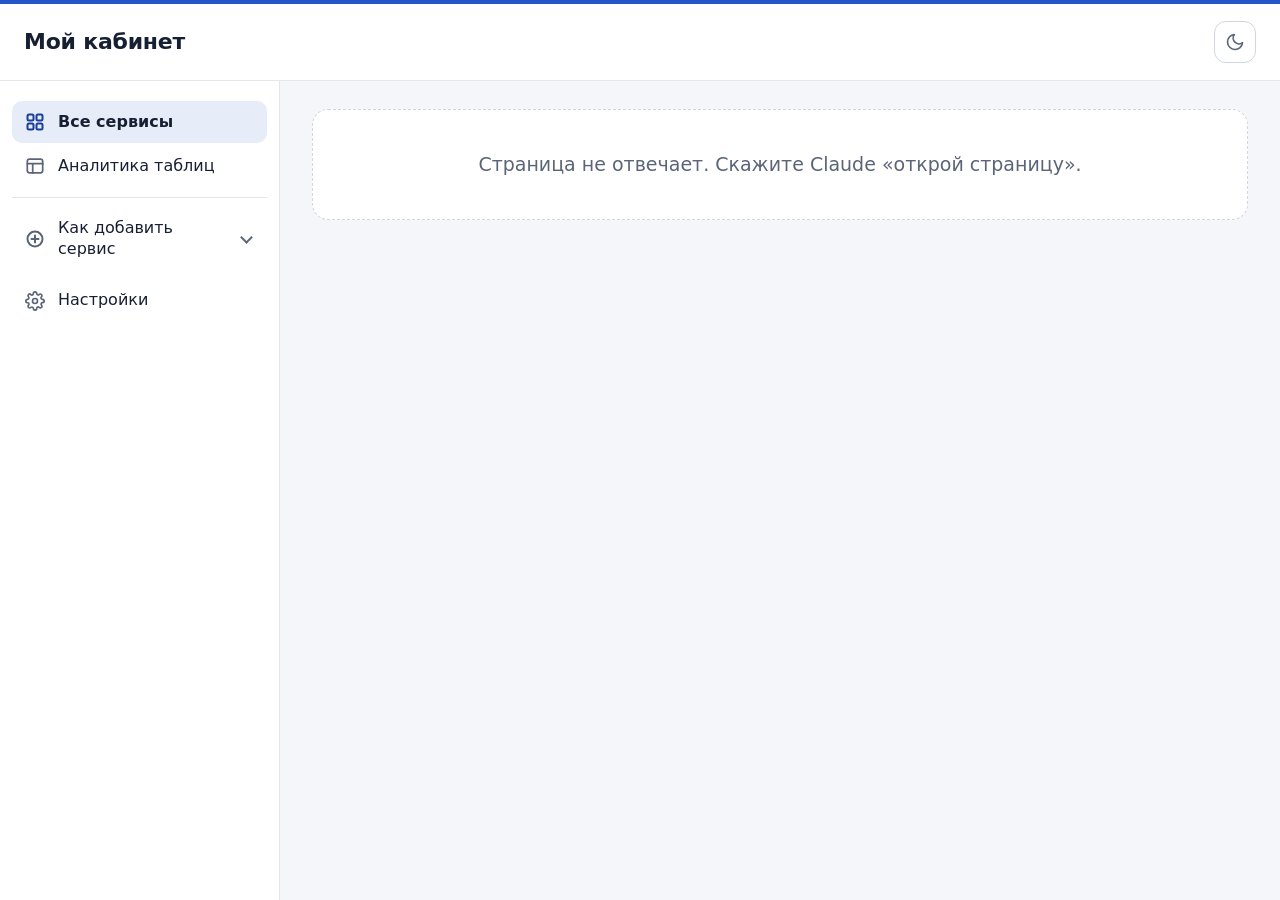
==== commit 242654d8: "feat: меню у левого края, тёмная тема, страница «Настройки», кнопка «Редактировать» (Дмитрий 30.10) " ====
--- a/templates/site/index.html
+++ b/templates/site/index.html
@@ -5,6 +5,7 @@
 <meta name="viewport" content="width=device-width, initial-scale=1">
 <meta name="referrer" content="no-referrer">
 <title>Мой кабинет</title>
+<script src="prefs.js"></script>
 <style>
   /* Цвета и размеры страницы. Папка бренда (brand/theme.css, подключена ниже) переопределяет эти переменные:
      --accent и --accent-ink: кнопка «Запустить» и её текст; --accent-dark и --accent-dark-ink: кнопка
@@ -48,7 +49,7 @@
     -webkit-font-smoothing: antialiased;
     text-rendering: optimizeLegibility;
   }
-  .wrap { max-width: 1280px; margin: 0 auto; padding-left: 24px; padding-right: 24px; }
+  .wrap { padding-left: 24px; padding-right: 24px; }
   .sr-only { position: absolute; width: 1px; height: 1px; overflow: hidden; clip: rect(0 0 0 0); white-space: nowrap; }
 
   /* Шапка: полоса цвета компании, логотип, название страницы. */
@@ -61,19 +62,34 @@
   .brand-logo { display: block; height: var(--logo-height); width: auto; max-width: 260px; object-fit: contain; }
   .brand-name { font-size: 20px; font-weight: 700; letter-spacing: -0.01em; white-space: nowrap; }
   h1 { font-size: 22px; line-height: 1.2; font-weight: 600; letter-spacing: -0.01em; margin: 0; }
+  .theme-toggle {
+    margin-left: auto;
+    display: grid;
+    place-items: center;
+    width: 42px;
+    height: 42px;
+    padding: 0;
+    border: 1px solid var(--line-strong);
+    border-radius: 12px;
+    background: var(--card);
+    color: var(--muted);
+    cursor: pointer;
+  }
+  .theme-toggle:hover { color: var(--text); border-color: var(--muted); }
+  .theme-toggle:focus-visible { outline: 3px solid var(--accent-dark); outline-offset: 2px; }
+  .theme-toggle .ic-sun, .dk .theme-toggle .ic-moon { display: none; }
+  .dk .theme-toggle .ic-sun { display: block; }
   .top.branded h1 { padding-left: 22px; border-left: 1px solid var(--line-strong); color: var(--muted); }
 
   /* Каркас: меню слева, сервисы справа. Каркас и меню такие же на странице «Аналитика таблиц» (analiz.html). */
-  .layout { display: grid; grid-template-columns: 280px minmax(0, 1fr); gap: 28px; align-items: start; padding-top: 28px; padding-bottom: 56px; }
-  main { min-width: 0; }
-  .side { position: sticky; top: 20px; }
+  /* Меню прижато к левому краю окна на всю высоту, сервисы занимают остальную ширину (Дмитрий 30.10). */
+  .layout { display: grid; grid-template-columns: 280px minmax(0, 1fr); min-height: calc(100vh - 81px); padding-left: 0; padding-right: 0; }
+  main { min-width: 0; padding: 28px 32px 56px; }
+  .side { background: var(--card); border-right: 1px solid var(--line); padding: 20px 12px 32px; }
   .nav-toggle { display: none; }
   .nav-body {
-    background: var(--card);
-    border: 1px solid var(--line);
-    border-radius: var(--radius);
-    box-shadow: var(--shadow);
-    padding: 10px;
+    position: sticky;
+    top: 20px;
     max-height: calc(100vh - 40px);
     overflow-y: auto;
   }
@@ -111,6 +127,7 @@
   .dot-green { background: #2e9e50; box-shadow: none; }
   .dot-run { background: var(--accent); box-shadow: none; animation: pulse 1.4s ease-in-out infinite; }
   @keyframes pulse { 50% { opacity: 0.35; } }
+  .nav-settings { margin-top: 10px; }
   .nav-help { margin-top: 10px; padding-top: 10px; border-top: 1px solid var(--line); }
   .nav-help > summary { list-style: none; }
   .nav-help > summary::-webkit-details-marker { display: none; }
@@ -160,7 +177,23 @@
   .tile:hover { border-color: var(--line-strong); box-shadow: 0 2px 4px rgba(16, 24, 40, 0.06), 0 6px 18px rgba(16, 24, 40, 0.08); }
   a.tile:hover { border-color: var(--accent-dark); }
   a.tile:focus-visible { outline: 3px solid var(--accent-dark); outline-offset: 3px; }
-  .tile-top { display: flex; align-items: center; justify-content: space-between; gap: 10px; margin-bottom: 6px; }
+  .tile-top { display: flex; align-items: center; gap: 10px; margin-bottom: 6px; }
+  .tile-top > :nth-child(2) { margin-left: auto; }
+  .tile-edit {
+    flex: none;
+    display: grid;
+    place-items: center;
+    width: 36px;
+    height: 36px;
+    border: 1px solid var(--line-strong);
+    border-radius: 10px;
+    color: var(--muted);
+    background: var(--card);
+  }
+  .tile-edit:hover { color: var(--accent-dark); border-color: var(--accent-dark); }
+  .dk .tile-edit:hover { color: var(--accent); border-color: var(--accent); }
+  .tile-edit:focus-visible { outline: 3px solid var(--accent-dark); outline-offset: 2px; }
+  .btn.edit { display: inline-flex; align-items: center; gap: 8px; }
   .tile-icon {
     flex: none;
     display: grid;
@@ -352,10 +385,14 @@
   .error { margin: 12px 0 0; }
   .run-error { margin: 12px 0 0; font-weight: 600; padding: 10px 14px; background: var(--red-bg); border-radius: 10px; }
 
+  /* Подробный вид сервиса на широком экране не растягивается во всю ширину. */
+  .detail { max-width: 1400px; }
+
   /* Узкий экран: меню сворачивается наверх, кнопка «Меню» раскрывает его. */
   @media (max-width: 900px) {
-    .layout { grid-template-columns: minmax(0, 1fr); gap: 16px; padding-top: 16px; }
-    .side { position: static; }
+    .layout { grid-template-columns: minmax(0, 1fr); min-height: 0; padding-left: 24px; padding-right: 24px; }
+    main { padding: 16px 0 40px; }
+    .side { background: none; border-right: 0; padding: 16px 0 0; }
     .nav-toggle {
       display: flex;
       align-items: center;
@@ -388,13 +425,13 @@
       transform: rotate(45deg);
     }
     .side.open .nav-toggle::after { transform: rotate(-135deg); margin-bottom: -3px; }
-    .nav-body { display: none; margin-top: 8px; max-height: none; }
+    .nav-body { display: none; position: static; margin-top: 8px; max-height: none; padding: 10px; background: var(--card); border: 1px solid var(--line); border-radius: var(--radius); box-shadow: var(--shadow); }
     .side.open .nav-body { display: block; }
   }
 
   @media (max-width: 640px) {
     body { font-size: 16px; }
-    .wrap { padding-left: 16px; padding-right: 16px; }
+    .wrap, .layout { padding-left: 16px; padding-right: 16px; }
     .top-inner { min-height: 64px; }
     .brand-logo { height: calc(var(--logo-height) * 0.8); }
     h1 { font-size: 19px; }
@@ -409,6 +446,7 @@
   }
 </style>
 <link rel="stylesheet" href="brand/theme.css">
+<link rel="stylesheet" href="dark.css">
 </head>
 <body data-cabinet="ok">
 <header class="top" id="top">
@@ -416,6 +454,7 @@
     <img class="brand-logo" id="brand-logo" alt="" hidden>
     <span class="brand-name" id="brand-name" hidden></span>
     <h1>Мой кабинет</h1>
+    <button type="button" class="theme-toggle" id="theme-toggle" aria-pressed="false" title="Тёмная тема" aria-label="Тёмная тема"><svg class="ic-moon" width="20" height="20" viewBox="0 0 24 24" fill="none" stroke="currentColor" stroke-width="2" stroke-linecap="round" stroke-linejoin="round" aria-hidden="true"><path d="M21 12.8A9 9 0 1 1 11.2 3a7 7 0 0 0 9.8 9.8z"/></svg><svg class="ic-sun" width="20" height="20" viewBox="0 0 24 24" fill="none" stroke="currentColor" stroke-width="2" stroke-linecap="round" aria-hidden="true"><circle cx="12" cy="12" r="4"/><path d="M12 2v2M12 20v2M4.9 4.9l1.4 1.4M17.7 17.7l1.4 1.4M2 12h2M20 12h2M4.9 19.1l1.4-1.4M17.7 6.3l1.4-1.4"/></svg></button>
   </div>
 </header>
 <div class="wrap layout">
@@ -436,6 +475,7 @@
         <summary class="nav-item"><span class="nav-icon" aria-hidden="true"><svg width="20" height="20" viewBox="0 0 20 20" fill="none" stroke="currentColor" stroke-width="2" stroke-linecap="round"><circle cx="10" cy="10" r="7.5"/><path d="M10 6.5v7M6.5 10h7"/></svg></span><span class="nav-label">Как добавить сервис</span></summary>
         <p class="help">Откройте Claude во вкладке <b>Code</b> в новой папке и скажите <b>«новый сервис»</b>: Claude создаст проект. Когда сервис готов, скажите <b>«добавь в кабинет»</b>.</p>
       </details>
+      <a class="nav-item nav-settings" href="nastroiki.html"><span class="nav-icon" aria-hidden="true"><svg width="20" height="20" viewBox="0 0 24 24" fill="none" stroke="currentColor" stroke-width="2" stroke-linecap="round" stroke-linejoin="round"><circle cx="12" cy="12" r="3"/><path d="M19.4 15a1.65 1.65 0 0 0 .33 1.82l.06.06a2 2 0 1 1-2.83 2.83l-.06-.06a1.65 1.65 0 0 0-1.82-.33 1.65 1.65 0 0 0-1 1.51V21a2 2 0 1 1-4 0v-.09a1.65 1.65 0 0 0-1.08-1.51 1.65 1.65 0 0 0-1.82.33l-.06.06a2 2 0 1 1-2.83-2.83l.06-.06a1.65 1.65 0 0 0 .33-1.82 1.65 1.65 0 0 0-1.51-1H3a2 2 0 1 1 0-4h.09a1.65 1.65 0 0 0 1.51-1.08 1.65 1.65 0 0 0-.33-1.82l-.06-.06a2 2 0 1 1 2.83-2.83l.06.06a1.65 1.65 0 0 0 1.82.33H9a1.65 1.65 0 0 0 1-1.51V3a2 2 0 1 1 4 0v.09a1.65 1.65 0 0 0 1 1.51 1.65 1.65 0 0 0 1.82-.33l.06-.06a2 2 0 1 1 2.83 2.83l-.06.06a1.65 1.65 0 0 0-.33 1.82V9c.26.6.85 1 1.51 1H21a2 2 0 1 1 0 4h-.09a1.65 1.65 0 0 0-1.51 1z"/></svg></span><span class="nav-label">Настройки</span></a>
     </div>
   </nav>
   <main id="main">
@@ -525,7 +565,7 @@
     if (stopped || !loaded) return;
     var key = openKey();
     drawNav(key);
-    var html = R.renderPage(list, messages, { key: key });
+    var html = R.renderPage(list, messages, { key: key, edit: editHref });
     if (html === shown) return;
     shown = html;
     box.innerHTML = html;
@@ -549,6 +589,27 @@
         return r.json().then(R.servicesFrom, function () { return []; });
       })
       .catch(function () { return []; });
+  }
+
+  // «Редактировать» (Дмитрий 30.10): встроенный проект открывается в своей папке, процесс в папке кабинета с началом
+  // просьбы «Доработай <название>». Папку кабинета страница узнаёт один раз из api/cabinet.
+  var cabinetRoot = null;
+  function editHref(p) {
+    var P = window.CabinetPrefs;
+    if (!P) return null;
+    if (p.source === 'service') return p.path ? P.editHref(p.path, 'Доработай сервис: ') : null;
+    return cabinetRoot ? P.editHref(cabinetRoot, 'Доработай ' + (p.title || p.slug) + ': ') : null;
+  }
+  function loadCabinet() {
+    fetch('api/cabinet', { cache: 'no-store', headers: { 'X-Cabinet': '1' } })
+      .then(function (r) { return r.ok ? r.json() : null; })
+      .then(function (d) {
+        if (!d || typeof d.root !== 'string') return;
+        cabinetRoot = d.root;
+        shown = '';
+        draw();
+      })
+      .catch(function () {});
   }
 
   function load() {
@@ -734,6 +795,7 @@
     if (document.visibilityState === 'visible') load();
   });
   load();
+  loadCabinet();
 })();
 </script>
 <script>
--- a/templates/site/dark.css
+++ b/templates/site/dark.css
@@ -0,0 +1,66 @@
+/* Тёмная тема страниц кабинета. Включается выбором «Тёмная» (атрибут data-theme="dark" у <html>, ставит prefs.js)
+   или настройкой системы, если выбрано «Как в системе». Цвет компании (--accent из папки бренда) остаётся:
+   селектор :root[data-theme] сильнее, чем :root в brand/theme.css, поэтому здесь только фон, текст, линии,
+   цвета статусов и ссылки, которые на тёмном фоне должны быть светлее. Контраст текста не ниже 4,5:1. */
+:root[data-theme="dark"] {
+  color-scheme: dark;
+  --bg: #0f1218;
+  --card: #181c24;
+  --header-bg: #181c24;
+  --text: #e6e9ef;
+  --muted: #a3abb9;
+  --line: #2a303b;
+  --line-strong: #3b4351;
+  --th-bg: #1f242d;
+  --link: color-mix(in srgb, var(--accent) 62%, #ffffff);
+  --shadow: 0 1px 2px rgba(0, 0, 0, 0.45), 0 2px 8px rgba(0, 0, 0, 0.3);
+  --red: #ff9b91;
+  --red-bg: rgba(217, 45, 32, 0.18);
+  --yellow: #f3c65a;
+  --yellow-bg: rgba(233, 168, 0, 0.15);
+  --green: #74d491;
+  --green-bg: rgba(46, 158, 80, 0.18);
+  --grey: #b8bfcb;
+  --grey-bg: #262b34;
+}
+@media (prefers-color-scheme: dark) {
+  :root:not([data-theme="light"]) {
+    color-scheme: dark;
+    --bg: #0f1218;
+    --card: #181c24;
+    --header-bg: #181c24;
+    --text: #e6e9ef;
+    --muted: #a3abb9;
+    --line: #2a303b;
+    --line-strong: #3b4351;
+    --th-bg: #1f242d;
+    --link: color-mix(in srgb, var(--accent) 62%, #ffffff);
+    --shadow: 0 1px 2px rgba(0, 0, 0, 0.45), 0 2px 8px rgba(0, 0, 0, 0.3);
+    --red: #ff9b91;
+    --red-bg: rgba(217, 45, 32, 0.18);
+    --yellow: #f3c65a;
+    --yellow-bg: rgba(233, 168, 0, 0.15);
+    --green: #74d491;
+    --green-bg: rgba(46, 158, 80, 0.18);
+    --grey: #b8bfcb;
+    --grey-bg: #262b34;
+  }
+}
+
+/* Места, где у страниц цвет записан прямо в правиле (светлая тема), в тёмной переопределяем. Класс .dk у <html>
+   ставит prefs.js, когда видна тёмная тема (выбрана или пришла из системы). */
+.dk .nav-item[aria-current="page"] .nav-icon,
+.dk .nav-toggle svg { color: var(--accent); }
+.dk .nav-item[aria-current="page"] { background: color-mix(in srgb, var(--accent) 16%, var(--card)); }
+.dk button.run:disabled,
+.dk .btn-primary:disabled,
+.dk .btn-accent:disabled { background: var(--th-bg); color: var(--muted); }
+.dk .btn:disabled { color: var(--muted); }
+.dk tbody tr:hover td { background-image: linear-gradient(rgba(255, 255, 255, 0.04), rgba(255, 255, 255, 0.04)); }
+.dk .chart-svg .mark:hover .hit { fill: rgba(255, 255, 255, 0.05); }
+.dk .t-num { color: #9cc0ff; background: rgba(36, 86, 201, 0.22); }
+.dk .drop-zone.dragover::after { background: rgba(24, 28, 36, 0.92); }
+.dk .tile:hover { box-shadow: 0 2px 4px rgba(0, 0, 0, 0.4), 0 6px 18px rgba(0, 0, 0, 0.35); }
+.dk .tile-icon-red, .dk .badge-red { box-shadow: inset 0 0 0 1px rgba(255, 155, 145, 0.25); }
+.dk .tile-icon-yellow, .dk .badge-yellow { box-shadow: inset 0 0 0 1px rgba(243, 198, 90, 0.25); }
+.dk .tile-icon-green, .dk .badge-green { box-shadow: inset 0 0 0 1px rgba(116, 212, 145, 0.25); }
